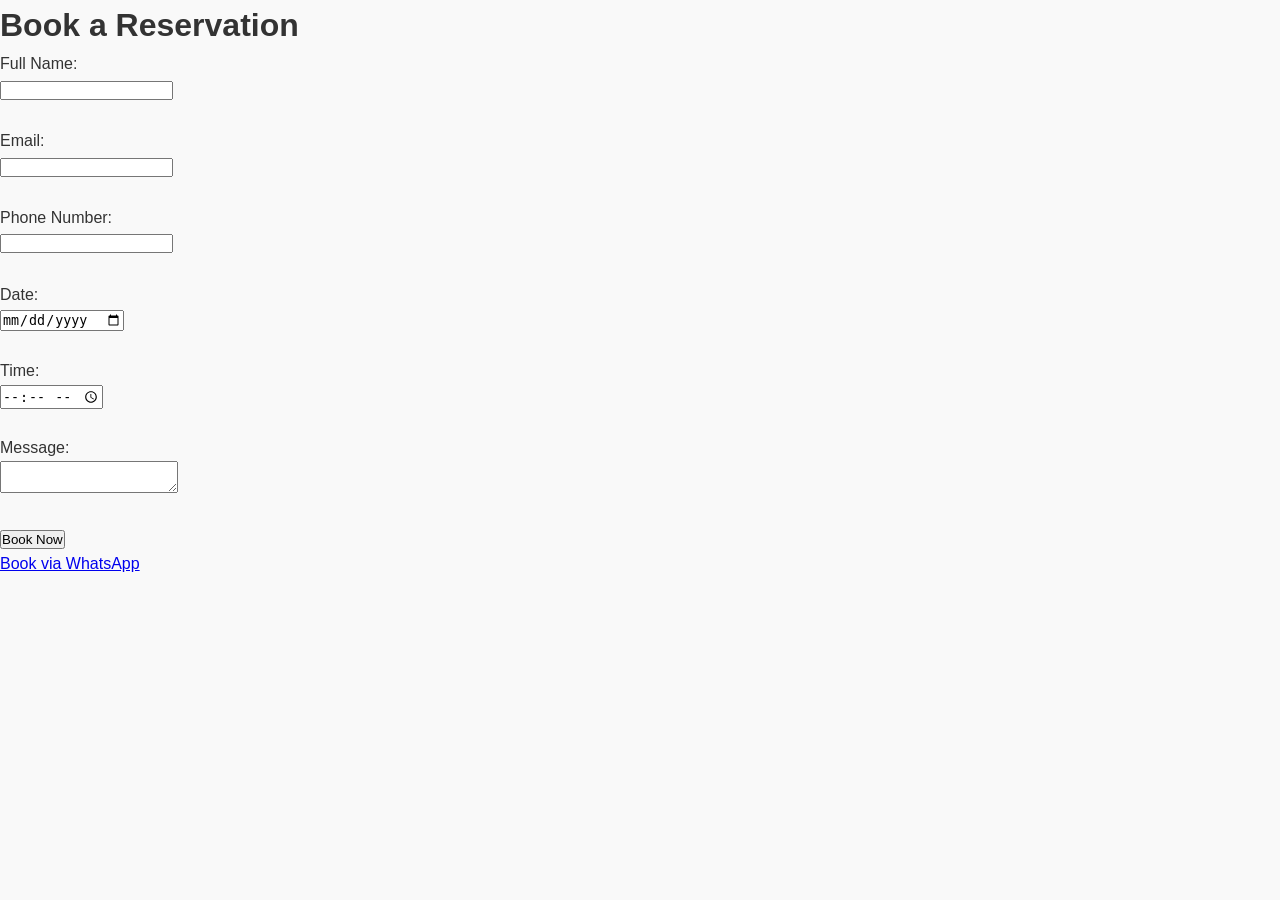
==== Reservation.html @ 480c930a "Add files via upload" ====
<!DOCTYPE html>
<html>
<head>
    <title>Reservation - Style Me</title>
    <link rel="stylesheet" href="style.css">
</head>
<body>

<h1>Book a Reservation</h1>

<form onsubmit="submitForm(event)">
    
    <label>Full Name:</label><br>
    <input type="text" required><br><br>

    <label>Email:</label><br>
    <input type="email" required><br><br>

    <label>Phone Number:</label><br>
    <input type="tel" required><br><br>

    <label>Date:</label><br>
    <input type="date" required><br><br>

    <label>Time:</label><br>
    <input type="time" required><br><br>

    <label>Message:</label><br>
    <textarea></textarea><br><br>

    <button type="submit">Book Now</button>

</form>

<p id="success-message"></p>

<script>
function submitForm(e) {
    e.preventDefault();
    document.getElementById("success-message").innerText =
        "✅ Reservation submitted successfully!";
}
</script>

<a href="https://wa.me/2348059363201?text=Hello%20I%20want%20to%20book%20a%20reservation" target="_blank">
    Book via WhatsApp
</a>
</body>
</html>
---- style.css ----
/* ===================== */
/* RESET STYLES */
/* ===================== */
* {
    margin: 0;
    padding: 0;
    box-sizing: border-box;
}

body {
    font-family: 'Montserrat', sans-serif;
    background-color: #f9f9f9;
    color: #333;
    line-height: 1.6;
}

/* ===================== */
/* SCROLL TEXT */
/* ===================== */
.scroll-text {
    width: 100%;
    overflow: hidden;
    background: #000;
    color: #fff;
    padding: 10px 0;
}

.scroll-text p {
    display: inline-block;
    white-space: nowrap;
    animation: scroll-left 15s linear infinite;
    font-weight: bold;
    font-size: 16px;
}

@keyframes scroll-left {
    0% { transform: translateX(100%); }
    100% { transform: translateX(-100%); }
}

/* ===================== */
/* HEADER */
/* ===================== */
header {
    background-color: #870b0b;
    color: #fff;
    text-align: center;
    padding: 40px 20px;
}

header h1 {
    font-family: 'Playfair Display', serif;
    font-size: 48px;
    margin-bottom: 10px;
}

header h2 {
    font-size: 24px;
    font-style: italic;
    margin-bottom: 20px;
}

/* ===================== */
/* NAVIGATION */
/* ===================== */
nav ul {
    list-style: none;
    display: flex;
    justify-content: center;
    gap: 30px;
    flex-wrap: wrap;
}

nav ul li a {
    color: #fff;
    text-decoration: none;
    font-weight: bold;
    transition: color 0.3s;
}

nav ul li a:hover {
    color: #D4AF37;
}

nav a {
    color: white;
    text-decoration: none;
    padding: 10px 15px;
    border-radius: 5px;
    transition: all 0.3s ease;
}

nav a:hover {
    background-color: #D4AF37; /* Gold */
    color: black;
}

/* ===================== */
/* HERO SECTION */
/* ===================== */
.hero {
    background-image: url('image 18.jpeg');
    background-size: cover;
    background-position: center;
    height: 800px;
    display: flex;
    align-items: center;
    justify-content: center;
    color: #fff;
    text-align: center;
}

.hero h1 {
    font-size: 60px;
    font-family: 'Playfair Display', serif;
    animation: fadeIn 2s ease-in-out;
}

/* Fade-in animation */
@keyframes fadeIn {
    from { opacity: 0; transform: translateY(-20px); }
    to { opacity: 1; transform: translateY(0); }
}

/* ===================== */
/* CONTAINER & LAYOUT */
/* ===================== */
.container {
    width: 100%;
    max-width: 1200px;
    margin: auto;
    padding: 10px 20px;
}

/* Sidebar */
.sidebar {
    background-color: #8B0000;
    color: #fff;
    text-align: center;
    padding: 20px;
}

.sidebar a {
    display: block;
    color: #fff;
    text-decoration: none;
    margin: 10px 0;
}

/* Images */
img {
    width: 100%;
    height: auto;
    display: block;
    border-radius: 5px;
}

/* ===================== */
/* COLLECTIONS */
/* ===================== */
.collections, .collection-bar {
    display: flex;
    flex-wrap: wrap;
    gap: 20px;
    justify-content: center;
    margin: 20px 0;
}

.collections button, .collection-bar a {
    background-color: #D4AF37;
    color: #fff;
    border: none;
    padding: 12px 30px;
    cursor: pointer;
    border-radius: 5px;
    font-weight: bold;
    transition: all 0.3s;
}

.collections button:hover, .collection-bar a:hover {
    background-color: #000;
    color: #D4AF37;
}

/* ===================== */
/* EVENTS SECTION */
/* ===================== */
#events {
    background-color: #fff;
    padding: 50px 20px;
    text-align: center;
}

.Events img {
    margin: 10px;
    border-radius: 10px;
    transition: transform 0.3s;
}

.Events img:hover {
    transform: scale(1.05);
}

.Events h3 {
    margin: 20px 0;
    color: #D4AF37;
}

.Events a {
    display: inline-block;
    background-color: #000;
    color: #fff;
    padding: 10px 20px;
    text-decoration: none;
    border-radius: 5px;
    transition: all 0.3s;
}

.Events a:hover {
    background-color: #D4AF37;
    color: #000;
}

/* ===================== */
/* ABOUT SECTION */
/* ===================== */
#about {
    padding: 50px 20px;
    background: #f9f9f9;
}

.about-title {
    text-align: center;
    font-size: 36px;
    font-family: 'Playfair Display', serif;
    margin-bottom: 40px;
}

.about-container {
    display: flex;
    align-items: center;
    justify-content: center;
    gap: 40px;
    flex-wrap: wrap;
}

.about-image img {
    width: 700px;
    border-radius: 10px;
    transition: transform 0.3s;
}

.about-image img:hover {
    transform: scale(1.05);
}

.about-text {
    max-width: 500px;
}

.about-text h3 {
    margin-top: 20px;
    color: #D4AF37;
}

.about-text ul {
    padding-left: 20px;
}

.about-text li {
    margin-bottom: 5px;
}

/* ===================== */
/* TEAM SECTION */
/* ===================== */
.team-container {
    display: flex;
    justify-content: center;
    gap: 30px;
    flex-wrap: wrap;
    text-align: center;
    padding: 40px 20px;
}

.member {
    width: 300px;
    transition: transform 0.3s;
}

.member img {
    width: 100%;
    height: 500px;
    object-fit: cover;
    border-radius: 50%;
}

.member:hover {
    transform: scale(1.05);
}

.member h3 {
    margin: 10px 0 5px;
}

.member p {
    color: gray;
}

/* ===================== */
/* PRODUCTS GRID */
/* ===================== */
.products {
    display: flex;
    flex-wrap: wrap;
    justify-content: center;
    gap: 30px;
    margin-top: 30px;
}

.product {
    background-color: #fff;
    border: 1px solid #ddd;
    border-radius: 10px;
    padding: 20px;
    width: 250px;
    text-align: center;
    transition: transform 0.3s, box-shadow 0.3s;
}

.product:hover {
    transform: scale(1.03);
    box-shadow: 0 5px 15px rgba(0,0,0,0.1);
}

.product img {
    border-radius: 10px;
    margin-bottom: 15px;
}

.product button {
    background-color: #000;
    color: #fff;
    padding: 10px 20px;
    border-radius: 5px;
    cursor: pointer;
    margin-top: 15px;
    transition: background-color 0.3s;
}

.product button:hover {
    background-color: #D4AF37;
    color: #000;
}

/* ===================== */
/* CONTACT SECTION */
/* ===================== */
.contact {
    padding: 40px 20px;
    text-align: center;
}

.contact-container {
    display: flex;
    justify-content: center;
    gap: 40px;
    flex-wrap: wrap;
}

.contact-info, .contact-form {
    width: 300px;
    text-align: left;
}

.contact-form input, .contact-form textarea {
    width: 100%;
    padding: 10px;
    margin-top: 10px;
    border: 1px solid #ddd;
    border-radius: 10px;
}

.contact-form button {
    background-color: #000;
    color: #fff;
    padding: 10px;
    margin-top: 10px;
    border: none;
    cursor: pointer;
}

.contact-form button:hover {
    background-color: #D4AF37;
    color: #000;
}

.whatsapp-btn { background: #25D366; color: #fff; padding: 10px; border-radius: 5px; display: inline-block; margin-top: 10px; text-decoration: none; }
.facebook-btn { background: #1877F2; color: #fff; padding: 10px; border-radius: 5px; display: inline-block; margin-top: 10px; text-decoration: none; }

/* ===================== */
/* FOOTER */
/* ===================== */
footer, .footer {
    background-color: #000;
    color: #fff;
    text-align: center;
    padding: 40px 20px;
}

.footer a {
    color: #D4AF37;
    text-decoration: none;
    font-weight: bold;
}

.footer a:hover {
    color: #fff;
}

.copy {
    text-align: center;
    margin-top: 20px;
    color: gray;
}

/* ===================== */
/* RESPONSIVE */
/* ===================== */
@media (max-width: 768px) {
    .hero h1 { font-size: 40px; }
    nav ul { flex-direction: column; gap: 20px; }
    .collection-bar, .collections { flex-direction: column; }
    .Events img, .about-image img { width: 100%; height: auto; }
    .about-container { flex-direction: column; align-items: center; }
    .member { width: 80%; margin: auto; }
}



































}
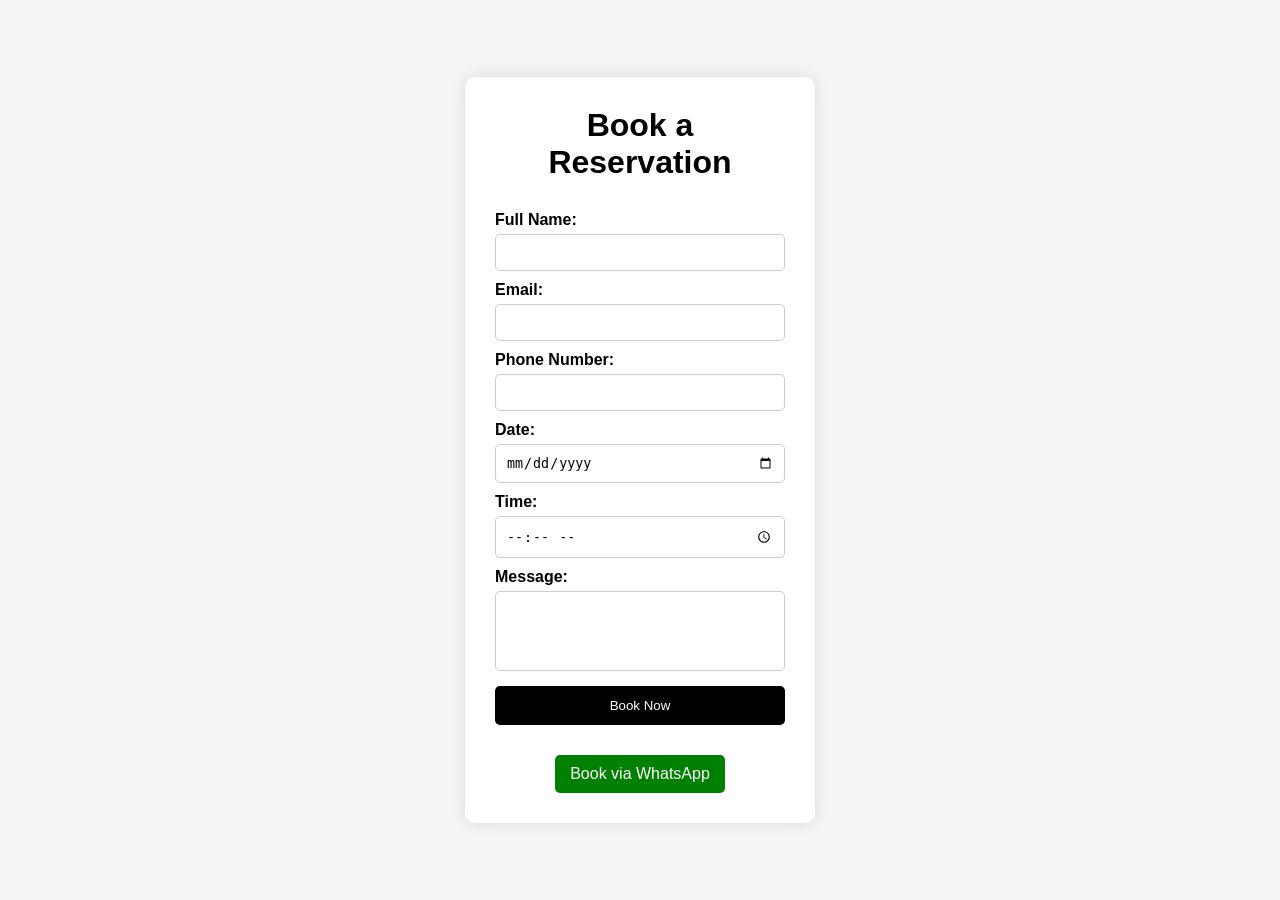
==== commit 876a6453: "Add files via upload" ====
--- a/Reservation.html
+++ b/Reservation.html
@@ -2,37 +2,137 @@
 <html>
 <head>
     <title>Reservation - Style Me</title>
-    <link rel="stylesheet" href="style.css">
+
+    <style>
+        /* Reset */
+        * {
+            margin: 0;
+            padding: 0;
+            box-sizing: border-box;
+        }
+
+        /* Center everything */
+        body {
+            font-family: Arial, sans-serif;
+            background: #f4f4f4;
+            display: flex;
+            justify-content: center;
+            align-items: center;
+            height: 100vh;
+        }
+
+        /* Form container */
+        .box {
+            background: white;
+            padding: 30px;
+            width: 350px;
+            border-radius: 10px;
+            box-shadow: 0 0 15px rgba(0,0,0,0.1);
+            text-align: center;
+        }
+
+        h1 {
+            margin-bottom: 20px;
+        }
+
+        /* Form layout */
+        form {
+            display: flex;
+            flex-direction: column;
+            text-align: left;
+        }
+
+        label {
+            margin-top: 10px;
+            font-weight: bold;
+        }
+
+        input, textarea {
+            padding: 10px;
+            margin-top: 5px;
+            border: 1px solid #ccc;
+            border-radius: 5px;
+        }
+
+        textarea {
+            resize: none;
+            height: 80px;
+        }
+
+        button {
+            margin-top: 15px;
+            padding: 12px;
+            background: black;
+            color: white;
+            border: none;
+            border-radius: 5px;
+            cursor: pointer;
+        }
+
+        button:hover {
+            background: #444;
+        }
+
+        #success-message {
+            margin-top: 15px;
+            color: green;
+        }
+
+        /* WhatsApp button */
+        a {
+            display: inline-block;
+            margin-top: 15px;
+            background: green;
+            color: white;
+            padding: 10px 15px;
+            border-radius: 5px;
+            text-decoration: none;
+        }
+
+        a:hover {
+            background: darkgreen;
+        }
+    </style>
+
 </head>
+
 <body>
+
+<div class="box">
 
 <h1>Book a Reservation</h1>
 
 <form onsubmit="submitForm(event)">
     
-    <label>Full Name:</label><br>
-    <input type="text" required><br><br>
+    <label>Full Name:</label>
+    <input type="text" required>
 
-    <label>Email:</label><br>
-    <input type="email" required><br><br>
+    <label>Email:</label>
+    <input type="email" required>
 
-    <label>Phone Number:</label><br>
-    <input type="tel" required><br><br>
+    <label>Phone Number:</label>
+    <input type="tel" required>
 
-    <label>Date:</label><br>
-    <input type="date" required><br><br>
+    <label>Date:</label>
+    <input type="date" required>
 
-    <label>Time:</label><br>
-    <input type="time" required><br><br>
+    <label>Time:</label>
+    <input type="time" required>
 
-    <label>Message:</label><br>
-    <textarea></textarea><br><br>
+    <label>Message:</label>
+    <textarea></textarea>
 
     <button type="submit">Book Now</button>
 
 </form>
 
 <p id="success-message"></p>
+
+<a href="https://wa.me/2348059363201?text=Hello%20I%20want%20to%20book%20a%20reservation" target="_blank">
+    Book via WhatsApp
+</a>
+
+</div>
 
 <script>
 function submitForm(e) {
@@ -42,8 +142,5 @@
 }
 </script>
 
-<a href="https://wa.me/2348059363201?text=Hello%20I%20want%20to%20book%20a%20reservation" target="_blank">
-    Book via WhatsApp
-</a>
 </body>
 </html>
